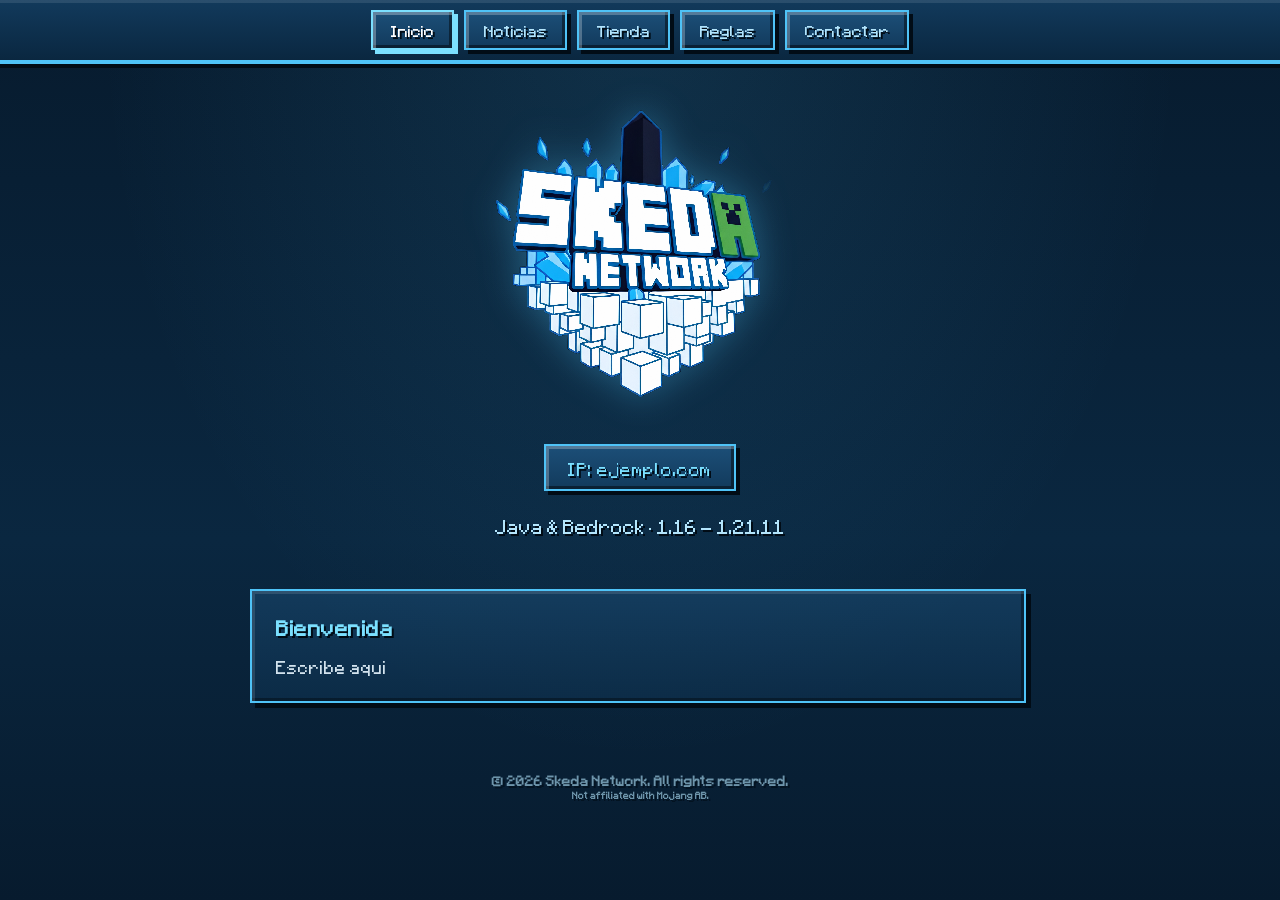
==== index.html @ 25ed91d9 "New website" ====
<!DOCTYPE html>
<html lang="es">
<head>
	<meta charset="UTF-8">
	<meta name="viewport" content="width=device-width, initial-scale=1.0">
	<title>Skeda Network — Inicio</title>
	<link rel="stylesheet" href="static/style.css">
</head>
<body>

	<!-- Nieve decorativa de fondo -->
	<div class="snowfall" id="snowfall"></div>

	<!-- ===================== BARRA DE NAVEGACION (arriba) ===================== -->
	<nav class="mc-menu">
		<a class="mc-button active" href="index.html"><span class="title">Inicio</span></a>
		<a class="mc-button" href="noticias.html"><span class="title">Noticias</span></a>
		<a class="mc-button" href="tienda.html"><span class="title">Tienda</span></a>
		<a class="mc-button" href="reglas.html"><span class="title">Reglas</span></a>
		<a class="mc-button" href="contactar.html"><span class="title">Contactar</span></a>
	</nav>

	<!-- ===================== HERO / LOGO + IP (solo portada) ===================== -->
	<header class="hero">
		<div class="logo-frame">
				 <img src="static/assets/img/SkedaNetwork.png" alt="Skeda Network" draggable="false" oncontextmenu="return false;">
		</div>
		<button type="button" class="ip-line" id="ip-copy" data-ip="ejemplo.com">
			<span class="ip-text">IP: ejemplo.com</span> <!-- Cambiar IP-->
		</button>
		<div class="subtitle">
			<span>Java & Bedrock</span>
			<span class="separator">·</span>
			<span>1.16 - 1.21.11</span>
		</div>
	</header>

	<!-- ===================== CONTENIDO ===================== -->
	<main class="content">
		<section class="ice-panel">
			<h2>Bienvenida</h2>
			<p>Escribe aqui</p>
		</section>
	</main>

	<footer>
		<h4>&copy; 2026 Skeda Network. All rights reserved.</h4>
		<h6 style="text-align: center;">Not affiliated with Mojang AB.</h6>
	</footer>

	<script>
		const field = document.getElementById('snowfall');
		const TOTAL = 40;
		for (let i = 0; i < TOTAL; i++) {
			const flake = document.createElement('span');
			const left = Math.random() * 100;
			const duration = 6 + Math.random() * 10;
			const delay = Math.random() * 10;
			const size = 2 + Math.random() * 3;
			flake.style.left = left + 'vw';
			flake.style.width = flake.style.height = size + 'px';
			flake.style.animationDuration = duration + 's';
			flake.style.animationDelay = delay + 's';
			field.appendChild(flake);
		}
		const ipBtn = document.getElementById('ip-copy');
		if (ipBtn) {
			const ipText = ipBtn.querySelector('.ip-text');
			const original = ipText.textContent;
			ipBtn.addEventListener('click', async () => {
				try {
					await navigator.clipboard.writeText(ipBtn.dataset.ip);
				} catch (err) {
					const temp = document.createElement('textarea');
					temp.value = ipBtn.dataset.ip;
					document.body.appendChild(temp);
					temp.select();
					document.execCommand('copy');
					document.body.removeChild(temp);
				}
				ipBtn.classList.add('copied');
				ipText.textContent = '¡Copiado!';
				setTimeout(() => {
					ipBtn.classList.remove('copied');
					ipText.textContent = original;
				}, 1200);
			});
		}
	</script>
</body>
</html>
---- static/style.css ----
@charset "UTF-8";
/* ===================================================================
   SKEDA NETWORK — tema hielo, barra de navegación superior fija.
   El logo y la IP solo aparecen en la portada (index.html).
=================================================================== */
*, ::before, ::after { box-sizing: border-box; margin: 0; padding: 0; }

/* Boton comprar de tienda.html */
button {
	font: inherit;
	background: none;
	color: inherit;
	border: none;
	appearance: none;
	-webkit-appearance: none;
	cursor: pointer;
	vertical-align: middle;
}

button.mc-button .title {
	padding-top: .6em;
}

@font-face {
	font-family: 'Minecraftia';
	src: url('assets/fonts/Minecraftia.ttf') format('truetype'),
		 url('assets/fonts/Minecraftia.woff') format('woff');
	font-weight: normal;
	font-style: normal;
	font-display: swap;
}

:root {
	/* --- Paleta hielo --- */
	--ice-deep:      #071b2e;
	--ice-mid:       #0f3454;
	--ice-primary:   #4FC3F7;
	--ice-light:     #B3E5FC;
	--ice-frost:     #E8F7FF;
	--ice-accent:    #7BE0FF;
	--ice-shadow:    #010c16;

	--font-pixel: 'Minecraftia', monospace;
	--navbar-h: 56px;
}

/* ================================================================
   SCROLLBAR GENERAL — SKEDA MINECRAFT ICE
   ================================================================ */

::-webkit-scrollbar {
    width: 14px;
}

::-webkit-scrollbar-track {
    background: var(--ice-shadow);
    border-left: 2px solid var(--ice-mid);
}

::-webkit-scrollbar-thumb {
    background: linear-gradient(
        180deg,
        #4f9dcc 0%,
        #1c4f78 50%,
        #123a5c 100%
    );

    border: 2px solid var(--ice-primary);

    box-shadow:
        inset 2px 2px 0 rgba(255,255,255,.30),
        inset -2px -2px 0 rgba(0,0,0,.55),
        2px 0 0 var(--ice-shadow);
}

::-webkit-scrollbar-thumb:hover {
    background: linear-gradient(
        180deg,
        #7be0ff 0%,
        #2b6f9e 50%,
        #17496d 100%
    );

    border-color: var(--ice-accent);
}

::-webkit-scrollbar-thumb:active {
    background: #1c4f78;
    border-color: #ffffff;
}

::-webkit-scrollbar-button {
    display: none;
}

::-webkit-scrollbar-corner {
    background: var(--ice-shadow);
}

/* Firefox */
html {
    scrollbar-width: auto;
    scrollbar-color: var(--ice-primary) var(--ice-shadow);
}

html {
	font: 12pt var(--font-pixel), sans-serif;
	scroll-behavior: smooth;
	line-height: 1.6; /* Minecraftia tiene poco espacio bajo la línea base, así queda centrada */
}

body {
	min-height: 100vh;
	display: flex;
	flex-direction: column;
	align-items: center;
	background:
		radial-gradient(ellipse at top, rgba(79, 195, 247, 0.12), transparent 60%),
		linear-gradient(180deg, var(--ice-deep) 0%, #0a2740 60%, var(--ice-deep) 100%);
	color: var(--ice-frost);
	position: relative;
	overflow-x: hidden;
}

/* Copos de nieve decorativos y sutiles, no invasivos */
.snowfall { position: fixed; inset: 0; pointer-events: none; z-index: 0; overflow: hidden; }
.snowfall span {
	position: absolute;
	top: -10px;
	width: 4px; height: 4px;
	background: var(--ice-light);
	opacity: .55;
	image-rendering: pixelated;
	animation: fall linear infinite;
}
@keyframes fall {
	to { transform: translateY(110vh); }
}

/* ===================== BARRA DE NAVEGACION (arriba, fija) ===================== */
.mc-menu {
	position: sticky;
	top: 0;
	z-index: 10;
	width: 100%;
	min-height: var(--navbar-h);
	display: flex;
	flex-wrap: wrap;
	align-items: center;
	justify-content: center;
	gap: 10px;
	padding: 10px 16px;
	background: linear-gradient(180deg, #123a5c 0%, #0a2740 100%);
	border-bottom: 4px solid var(--ice-primary);
	box-shadow:
		inset 0 3px 0 0 rgba(255,255,255,.1),
		0 4px 0 0 var(--ice-shadow);
}

/* ===================== BOTON ESTILO MINECRAFT (HIELO) ===================== */
.mc-button {
	height: 30pt;
	cursor: pointer;
	overflow: hidden;
	white-space: nowrap;
	user-select: none;
	position: relative;
	display: flex;
	align-items: center;
	justify-content: center;
	text-decoration: none;
	color: inherit;
	padding: 0 18px;

	background: linear-gradient(180deg, #1c4f78 0%, #123a5c 100%);
	border: 2px solid var(--ice-primary);
	box-shadow:
		inset 3px 3px 0 0 rgba(255,255,255,.25),
		inset -3px -3px 0 0 rgba(0,0,0,.45),
		4px 4px 0 0 var(--ice-shadow);
	transition: transform .06s ease;
}

.mc-button .title {
	width: 100%; height: 100%;
	display: flex;
	align-items: center;
	justify-content: center;
	line-height: 1;
	padding-top: .35em;
	color: var(--ice-light);
	text-shadow: 2px 2px 0 var(--ice-shadow);
	font-size: 10pt;
}

.mc-button:hover {
	filter: brightness(0.78);
}
.mc-button:active {
	transform: translate(4px, 4px);
	box-shadow:
		inset -3px -3px 0 0 rgba(0,0,0,.45),
		inset 3px 3px 0 0 rgba(0,0,0,.2),
		0 0 0 0 var(--ice-shadow);
}

/* Botón de la página actual dentro de la barra de navegación */
.mc-button.active {
	border-color: var(--ice-accent);
	box-shadow:
		inset 3px 3px 0 0 rgba(255,255,255,.3),
		inset -3px -3px 0 0 rgba(0,0,0,.45),
		4px 4px 0 0 var(--ice-accent);
}
.mc-button.active .title {
	color: #FFFFFF;
	text-shadow: 2px 2px 0 var(--ice-shadow);
}

/* ===================== HERO / LOGO + IP (solo portada) ===================== */
.hero {
    position: relative;
    z-index: 1;
    display: flex;
    flex-direction: column;
    align-items: center;
    gap: 20px;
    text-align: center;
    width: 100%;
    padding: 10px 16px 8px;
}

/* Logo de Skeda Network */
.logo-frame {
    width: min(350px, 70vw);
    display: flex;
    align-items: center;
    justify-content: center;
}

.logo-frame img {
    width: 100%;
    height: auto;
    image-rendering: pixelated;
    filter: drop-shadow(0 0 18px rgba(79, 195, 247, .35));
	-webkit-user-select: none;
	user-select: none;
	-webkit-user-drag: none;
	pointer-events: none;
}

h1.title {
	font-size: 22pt;
	line-height: 1.6;
	padding-top: .3em;
	letter-spacing: 1px;
	color: var(--ice-frost);
	text-shadow: 3px 3px 0 var(--ice-shadow), 6px 6px 0 rgba(1, 12, 22, .5);
}

.subtitle {
	max-width: 560px;
	color: var(--ice-light);
	text-shadow: 2px 2px 0 var(--ice-shadow);
	line-height: 1.7;
	padding-top: .2em;
}

/* --- IP copiable (mismo diseño 3D que los botones del menú) --- */
.ip-line {
	position: relative;
	font: inherit;
	font-size: 11pt;
	line-height: 1.5;
	color: var(--ice-light);
	text-shadow: 2px 2px 0 var(--ice-shadow);
	letter-spacing: .5px;
	padding: 10px 22px 8px;
	cursor: pointer;

	background: linear-gradient(180deg, #1c4f78 0%, #123a5c 100%);
	border: 2px solid var(--ice-primary);
	box-shadow:
		inset 3px 3px 0 0 rgba(255,255,255,.25),
		inset -3px -3px 0 0 rgba(0,0,0,.45),
		4px 4px 0 0 var(--ice-shadow);
	transition: transform .06s ease, filter .1s ease;
}
.ip-line:hover {
	filter: brightness(0.8);
}
.ip-line:active {
	transform: translate(4px, 4px);
	box-shadow:
		inset -3px -3px 0 0 rgba(0,0,0,.45),
		inset 3px 3px 0 0 rgba(0,0,0,.2),
		0 0 0 0 var(--ice-shadow);
}
.ip-line .ip-text { display: inline-block; padding-top: .2em; color: var(--ice-accent); }
.ip-line .ip-hint {
	display: block;
	font-size: 7pt;
	line-height: 1.4;
	color: var(--ice-light);
	opacity: .65;
	margin-top: 4px;
	letter-spacing: .3px;
}
.ip-line.copied {
	border-color: var(--ice-accent);
	filter: brightness(1.15);
}

/* ===================== SECCIONES DE CONTENIDO ===================== */
.content {
	position: relative;
	z-index: 1;
	width: min(90vw, 780px);
	display: flex;
	flex-direction: column;
	gap: 24px;
	padding: 40px 0 60px;
}

.ice-panel {
	background: linear-gradient(180deg, rgba(28, 79, 120, .5) 0%, rgba(15, 52, 84, .5) 100%);
	border: 2px solid var(--ice-primary);
	box-shadow:
		inset 3px 3px 0 0 rgba(255,255,255,.12),
		inset -3px -3px 0 0 rgba(0,0,0,.35),
		5px 5px 0 0 var(--ice-shadow);
	padding: 20px 24px;
	margin: 0 4px 5px 0;
	position: relative;
}

.ice-panel h2 {
	font-size: 13pt;
	line-height: 1.6;
	padding-top: .3em;
	color: var(--ice-accent);
	text-shadow: 2px 2px 0 var(--ice-shadow);
	margin-bottom: 12px;
	letter-spacing: .5px;
}

.ice-panel p {
	color: var(--ice-frost);
	line-height: 1.8;
	font-size: 10.5pt;
	opacity: .9;
}

/* Ice para contactar.html */
.ice-input {
	font: inherit;
	line-height: 1;
	padding: 14px 12px 6px;
	background: rgba(7, 27, 46, .6);
	border: 2px solid var(--ice-primary);
	color: var(--ice-frost);
	appearance: none;
	-webkit-appearance: none;
	border-radius: 0;
	width: 100%;
}

.ice-input::placeholder {
	color: var(--ice-light);
	opacity: .55;
}

input.ice-input {
	padding: 8px 12px 4px;
}

/* Scrollbar estilo Minecraft (Chrome, Edge, Safari) */
.ice-input::-webkit-scrollbar {
	width: 16px;
}
.ice-input::-webkit-scrollbar-track {
	background: var(--ice-deep);
	border-left: 2px solid var(--ice-primary);
}
.ice-input::-webkit-scrollbar-thumb {
	background: linear-gradient(180deg, #1c4f78 0%, #123a5c 100%);
	border: 2px solid var(--ice-primary);
	box-shadow:
		inset 2px 2px 0 0 rgba(255,255,255,.25),
		inset -2px -2px 0 0 rgba(0,0,0,.45);
}
.ice-input::-webkit-scrollbar-thumb:hover {
	filter: brightness(1.15);
}
.ice-input::-webkit-scrollbar-button {
	display: none;
}

/* Firefox (versión simplificada, no admite bordes/sombras en el thumb) */
.ice-input {
	scrollbar-width: auto;
	scrollbar-color: var(--ice-primary) var(--ice-deep);
}

/* Separador de reglas.html */
.ice-divider {
    border: none;
    height: 1px;
    margin: 20px 0;
    background: linear-gradient(
        to right,
        transparent,
        var(--ice-primary),
        transparent
    );
    opacity: 0.7;
}

/* Footer design */
footer {
	position: relative;
	z-index: 1;
	color: var(--ice-light);
	opacity: .6;
	font-size: 8.5pt;
	line-height: 1.6;
	text-shadow: 2px 2px 0 var(--ice-shadow);
	padding: .3em 16px 24px;
}

/* ===================== RESPONSIVE ===================== */

/* Tablets */
@media (max-width: 900px) {
	.mc-menu { gap: 6px; padding: 8px 12px; }
	.mc-button { height: 28pt; padding: 0 14px; }
	.mc-button .title { font-size: 9.5pt; }
	.hero { padding: 36px 16px 8px; gap: 16px; }
	.logo-frame { width: min(180px, 50vw); }
	h1.title { font-size: 18pt; }
	.content { width: min(92vw, 700px); }
}

/* Móviles */
@media (max-width: 480px) {
	.mc-menu { gap: 4px; padding: 6px 8px; }
	.mc-button { height: 30pt; padding: 0 10px; }
	.mc-button .title { font-size: 8.5pt; }
	.hero { padding: 28px 12px 4px; gap: 12px; }
	.logo-frame { width: min(140px, 55vw); }
	h1.title { font-size: 15pt; }
	.subtitle { font-size: 9pt; }
	.ip-line { font-size: 9.5pt; padding: 8px 14px 6px; }
	.content { width: 94vw; padding: 28px 0 44px; gap: 16px; }
	.ice-panel { padding: 16px 18px; }
	.ice-panel h2 { font-size: 11pt; }
	.ice-panel p { font-size: 9.5pt; }
}

/* Pantallas grandes */
@media (min-width: 1400px) {
	.content { width: min(60vw, 900px); }
	.hero { padding-top: 64px; }
	.logo-frame { width: 260px; }
	h1.title { font-size: 26pt; }
}
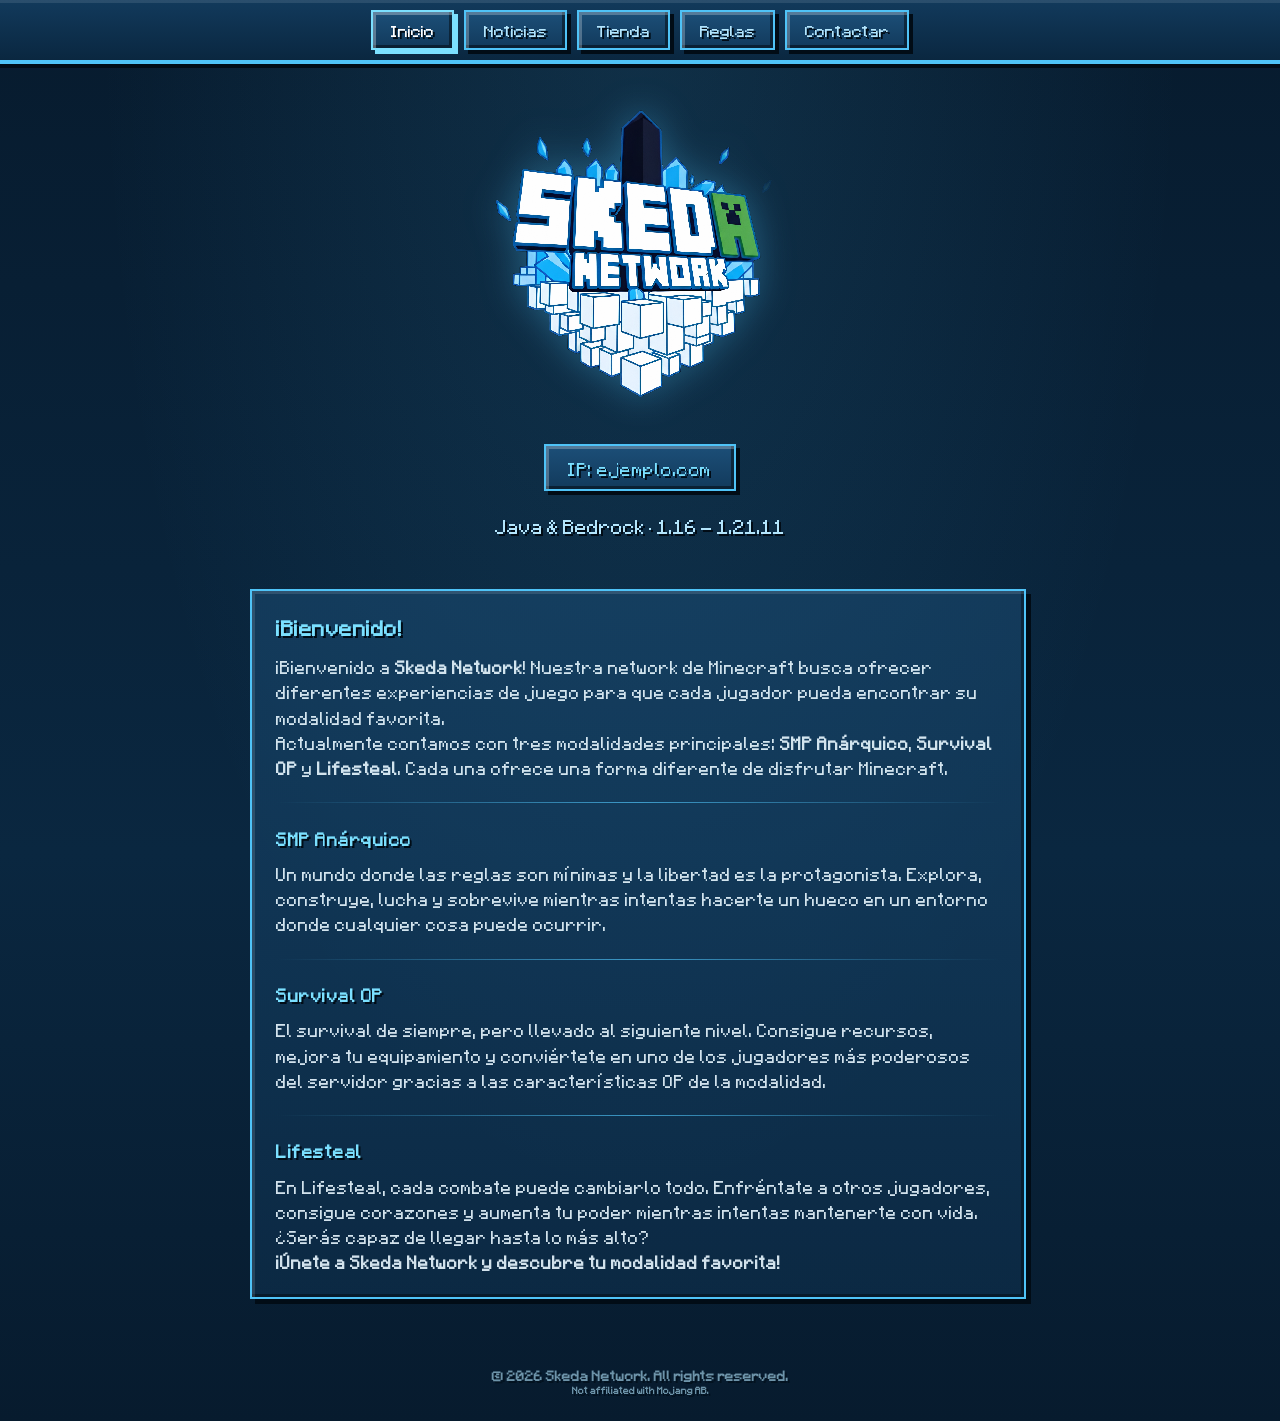
==== commit 4fbb7368: "feat: añadir páginas de error personalizadas (400, 403, 404, 405, 500) y panel de noticias para desa" ====
--- a/index.html
+++ b/index.html
@@ -4,6 +4,33 @@
 	<meta charset="UTF-8">
 	<meta name="viewport" content="width=device-width, initial-scale=1.0">
 	<title>Skeda Network — Inicio</title>
+	<!-- Meta Tags -->
+	<meta name="author" content="Skeda Network">
+	<meta name="keywords" content="Skeda Network, Minecraft, Minecraft server, Minecraft network, survival, SMP, gaming, Discord, comunidad, servidores Minecraft">
+	<meta name="robots" content="index, follow">
+	<meta name="description" content="Skeda Network — Una red de servidores de Minecraft creada para ofrecer una experiencia única a nuestra comunidad.">
+
+	<!-- Open Graph -->
+	<meta property="og:title" content="Skeda Network | Minecraft Network">
+	<meta property="og:description" content="¡Bienvenido a Skeda Network! Descubre nuestros servidores de Minecraft y únete a nuestra comunidad.">
+	<meta property="og:image" content="sin-ip">
+	<meta property="og:url" content="sin-ip">
+	<meta property="og:type" content="website">
+	<meta property="og:site_name" content="Skeda Network">
+
+	<!-- Twitter Cards -->
+	<meta name="twitter:card" content="summary_large_image">
+	<meta name="twitter:title" content="Skeda Network | Minecraft Network">
+	<meta name="twitter:description" content="¡Bienvenido a Skeda Network! Descubre nuestros servidores de Minecraft y únete a nuestra comunidad.">
+	<meta name="twitter:image" content="sin-ip">
+
+	<!-- Theme -->
+	<meta name="theme-color" content="#4FC3F7">
+	<meta name="msapplication-TileColor" content="#4FC3F7">
+
+	<!-- Favicon -->
+	<link rel="icon" type="image/png" href="/static/assets/img/SkedaNetwork.png">
+	<link rel="apple-touch-icon" href="/static/assets/img/SkedaNetwork.png">
 	<link rel="stylesheet" href="static/style.css">
 </head>
 <body>
@@ -38,8 +65,51 @@
 	<!-- ===================== CONTENIDO ===================== -->
 	<main class="content">
 		<section class="ice-panel">
-			<h2>Bienvenida</h2>
-			<p>Escribe aqui</p>
+			<h2>¡Bienvenido!</h2>
+			<p>
+				¡Bienvenido a <strong>Skeda Network</strong>! Nuestra network de Minecraft
+				busca ofrecer diferentes experiencias de juego para que cada jugador
+				pueda encontrar su modalidad favorita.
+			</p>
+
+			<p>
+				Actualmente contamos con tres modalidades principales:
+				<strong>SMP Anárquico</strong>, <strong>Survival OP</strong> y
+				<strong>Lifesteal</strong>. Cada una ofrece una forma diferente de
+				disfrutar Minecraft.
+			</p>
+
+			<hr class="ice-divider">
+
+			<h3>SMP Anárquico</h3>
+			<p>
+				Un mundo donde las reglas son mínimas y la libertad es la protagonista.
+				Explora, construye, lucha y sobrevive mientras intentas hacerte un
+				hueco en un entorno donde cualquier cosa puede ocurrir.
+			</p>
+
+			<hr class="ice-divider">
+
+			<h3>Survival OP</h3>
+			<p>
+				El survival de siempre, pero llevado al siguiente nivel. Consigue
+				recursos, mejora tu equipamiento y conviértete en uno de los jugadores
+				más poderosos del servidor gracias a las características OP de la
+				modalidad.
+			</p>
+
+			<hr class="ice-divider">
+
+			<h3>Lifesteal</h3>
+			<p>
+				En Lifesteal, cada combate puede cambiarlo todo. Enfréntate a otros
+				jugadores, consigue corazones y aumenta tu poder mientras intentas
+				mantenerte con vida. ¿Serás capaz de llegar hasta lo más alto?
+			</p>
+
+			<p>
+				<strong>¡Únete a Skeda Network y descubre tu modalidad favorita!</strong>
+			</p>
 		</section>
 	</main>
 
--- a/static/style.css
+++ b/static/style.css
@@ -44,10 +44,8 @@
 	--navbar-h: 56px;
 }
 
-/* ================================================================
-   SCROLLBAR GENERAL — SKEDA MINECRAFT ICE
-   ================================================================ */
-
+/* Scrollbar de la web
+Si funciona, funciona xd */
 ::-webkit-scrollbar {
     width: 14px;
 }
@@ -215,6 +213,30 @@
 .mc-button.active .title {
 	color: #FFFFFF;
 	text-shadow: 2px 2px 0 var(--ice-shadow);
+}
+
+/* Variante compacta de mc-button para acciones dentro de paneles/formularios */
+.mc-button.btn-sm {
+	height: 26pt;
+	padding: 0 12px;
+}
+.mc-button.btn-sm .title {
+	font-size: 8.5pt;
+	padding-top: .3em;
+}
+
+/* Botón de "Iniciar sesión con Discord" — mismo estilo, un poco más ancho */
+.mc-button.btn-discord {
+	margin-top: 16px;
+	width: 100%;
+	height: 34pt;
+	border-color: #5865F2;
+}
+.mc-button.btn-discord .title {
+	font-size: 9.5pt;
+}
+.mc-button.btn-discord:hover {
+	filter: brightness(0.85);
 }
 
 /* ===================== HERO / LOGO + IP (solo portada) ===================== */
@@ -344,6 +366,16 @@
 	letter-spacing: .5px;
 }
 
+.ice-panel h3 {
+	font-size: 11pt;
+	line-height: 1.6;
+	padding-top: .3em;
+	color: var(--ice-accent);
+	text-shadow: 2px 2px 0 var(--ice-shadow);
+	margin-bottom: 12px;
+	letter-spacing: .5px;
+}
+
 .ice-panel p {
 	color: var(--ice-frost);
 	line-height: 1.8;
@@ -351,7 +383,7 @@
 	opacity: .9;
 }
 
-/* Ice para contactar.html */
+/* Ice para contactar.html, y reutilizado en inputs/textareas del panel */
 .ice-input {
 	font: inherit;
 	line-height: 1;
@@ -372,6 +404,12 @@
 
 input.ice-input {
 	padding: 8px 12px 4px;
+}
+
+.ice-input:focus {
+	outline: none;
+	border-color: var(--ice-accent);
+	box-shadow: 0 0 0 2px rgba(123, 224, 255, .25);
 }
 
 /* Scrollbar estilo Minecraft (Chrome, Edge, Safari) */
@@ -416,6 +454,85 @@
     opacity: 0.7;
 }
 
+/* ===================== Panel de noticias.html ===================== */
+.noticia {
+	border-bottom: 1px solid rgba(255, 255, 255, 0.15);
+	padding: 12px 0;
+}
+.noticia:last-child {
+	border-bottom: none;
+}
+.noticia h3 {
+	margin: 0 0 4px;
+	color: var(--ice-frost);
+	text-shadow: none;
+}
+.noticia-fecha {
+	font-size: 0.8em;
+	opacity: 0.7;
+	display: block;
+	margin-bottom: 6px;
+}
+
+/* ===================== Panel de administración (admin/panel.html) ===================== */
+.panel-wrap {
+	max-width: 720px;
+	margin: 0 auto;
+}
+.panel-wrap .ice-input,
+.panel-wrap textarea.ice-input {
+	margin-bottom: 10px;
+}
+.panel-wrap textarea.ice-input {
+	min-height: 100px;
+	resize: vertical;
+}
+.noticia-admin {
+	border-bottom: 1px solid rgba(255, 255, 255, 0.15);
+	padding: 12px 0;
+}
+.noticia-admin .acciones {
+	margin-top: 6px;
+	display: flex;
+	align-items: center;
+	gap: 8px;
+}
+.mensaje {
+	background: rgba(123, 224, 255, .12);
+	border: 1px solid var(--ice-primary);
+	color: var(--ice-frost);
+	padding: 8px 12px;
+	margin-bottom: 16px;
+	border-radius: 2px;
+	font-size: 9.5pt;
+}
+.top-bar {
+	display: flex;
+	justify-content: space-between;
+	align-items: center;
+	gap: 12px;
+	margin-bottom: 20px;
+	flex-wrap: wrap;
+}
+.top-bar h2 { margin-bottom: 0; }
+.usuario-actual {
+	font-size: 8.5pt;
+	opacity: .7;
+	margin-right: auto;
+}
+
+/* Login (login.html) */
+.login-box {
+	max-width: 380px;
+	margin: 60px auto 0;
+	text-align: center;
+}
+.login-box .error {
+	color: #ff6b6b;
+	font-size: 9pt;
+	margin-bottom: 12px;
+}
+
 /* Footer design */
 footer {
 	position: relative;
@@ -426,6 +543,36 @@
 	line-height: 1.6;
 	text-shadow: 2px 2px 0 var(--ice-shadow);
 	padding: .3em 16px 24px;
+}
+
+/* Error 404 */
+.error-panel {
+	display: flex;
+	flex-direction: column;
+	align-items: center;
+	text-align: center;
+	gap: 14px;
+	padding: 48px 24px;
+}
+
+.error-panel .error-code {
+	font-size: 40pt;
+	line-height: 1.2;
+	color: var(--ice-accent);
+	text-shadow: 3px 3px 0 var(--ice-shadow), 6px 6px 0 rgba(1, 12, 22, .5);
+	letter-spacing: 2px;
+}
+
+.error-panel h2 {
+	margin-bottom: 0;
+}
+
+.error-panel p {
+	max-width: 460px;
+}
+
+.error-panel .mc-button {
+	margin-top: 10px;
 }
 
 /* ===================== RESPONSIVE ===================== */
@@ -455,6 +602,8 @@
 	.ice-panel { padding: 16px 18px; }
 	.ice-panel h2 { font-size: 11pt; }
 	.ice-panel p { font-size: 9.5pt; }
+	.top-bar { flex-direction: column; align-items: flex-start; }
+	.usuario-actual { margin-right: 0; }
 }
 
 /* Pantallas grandes */
@@ -463,4 +612,4 @@
 	.hero { padding-top: 64px; }
 	.logo-frame { width: 260px; }
 	h1.title { font-size: 26pt; }
-}+}
